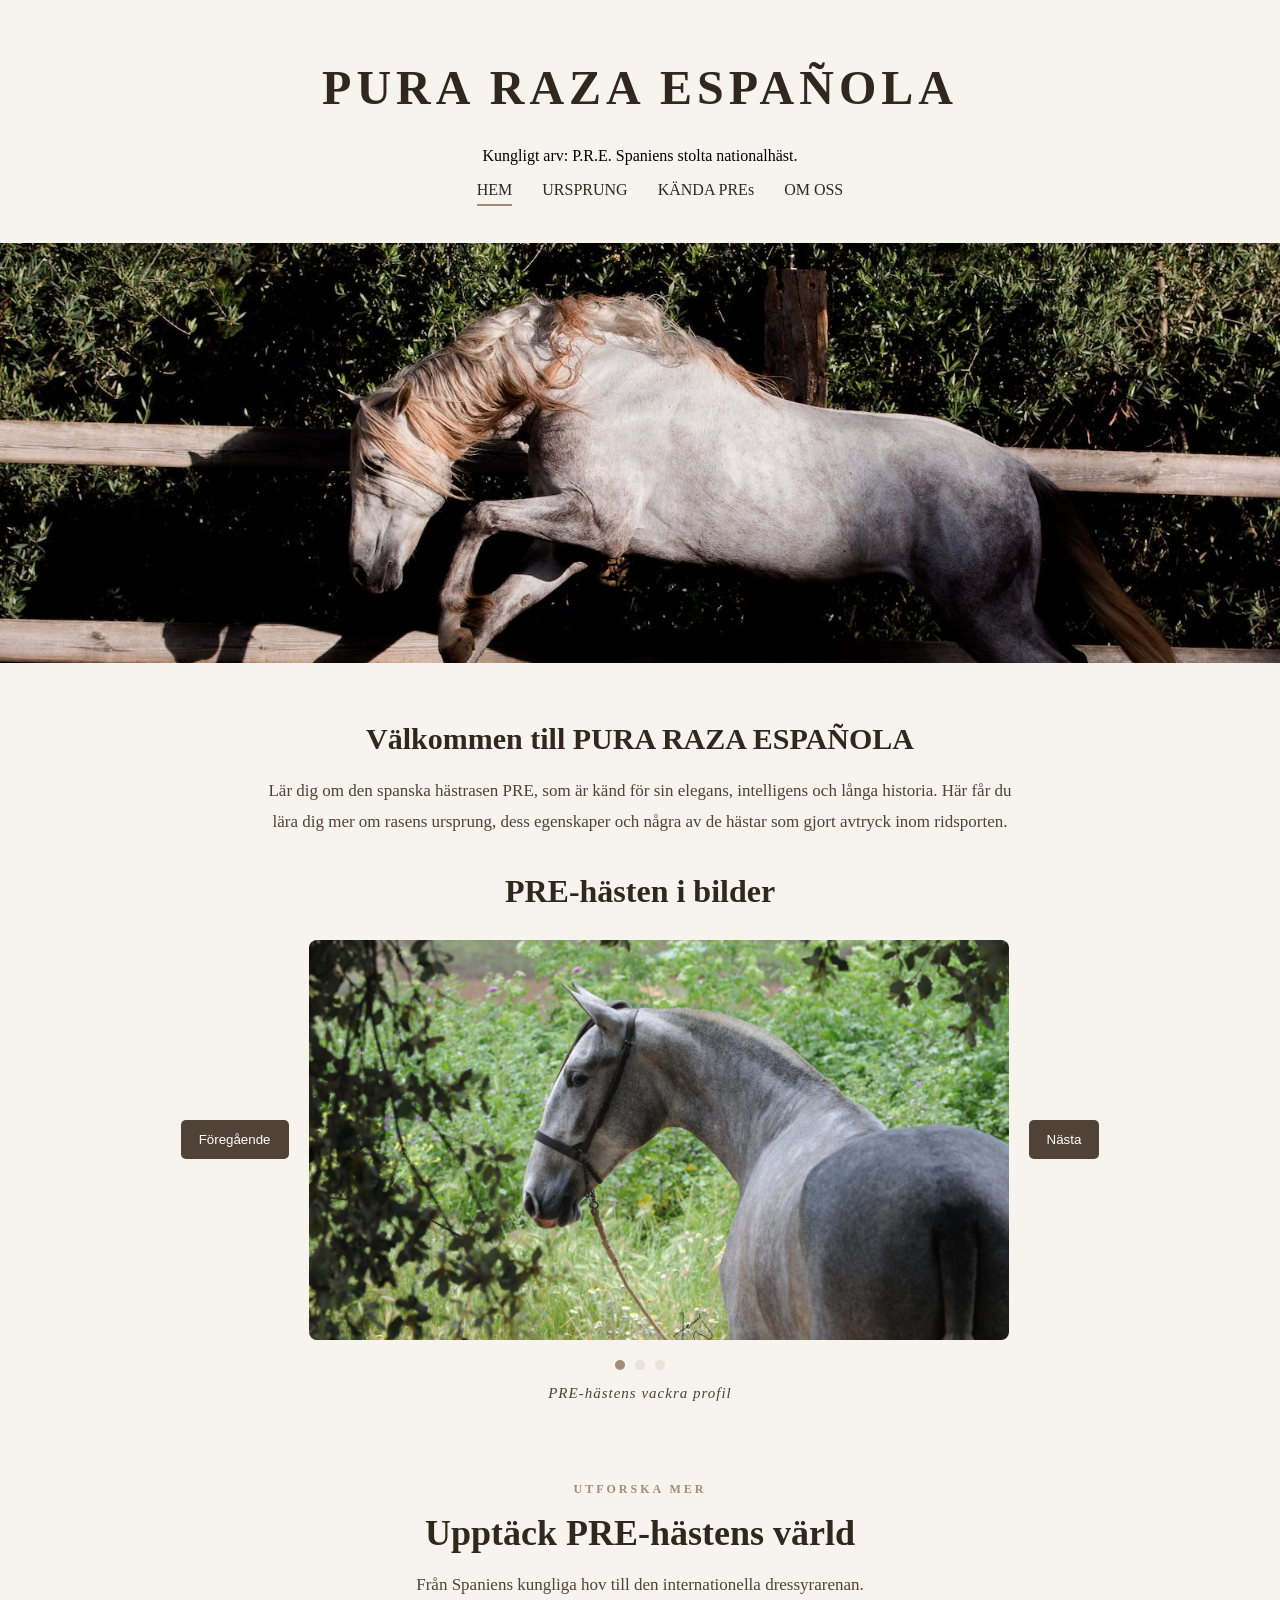
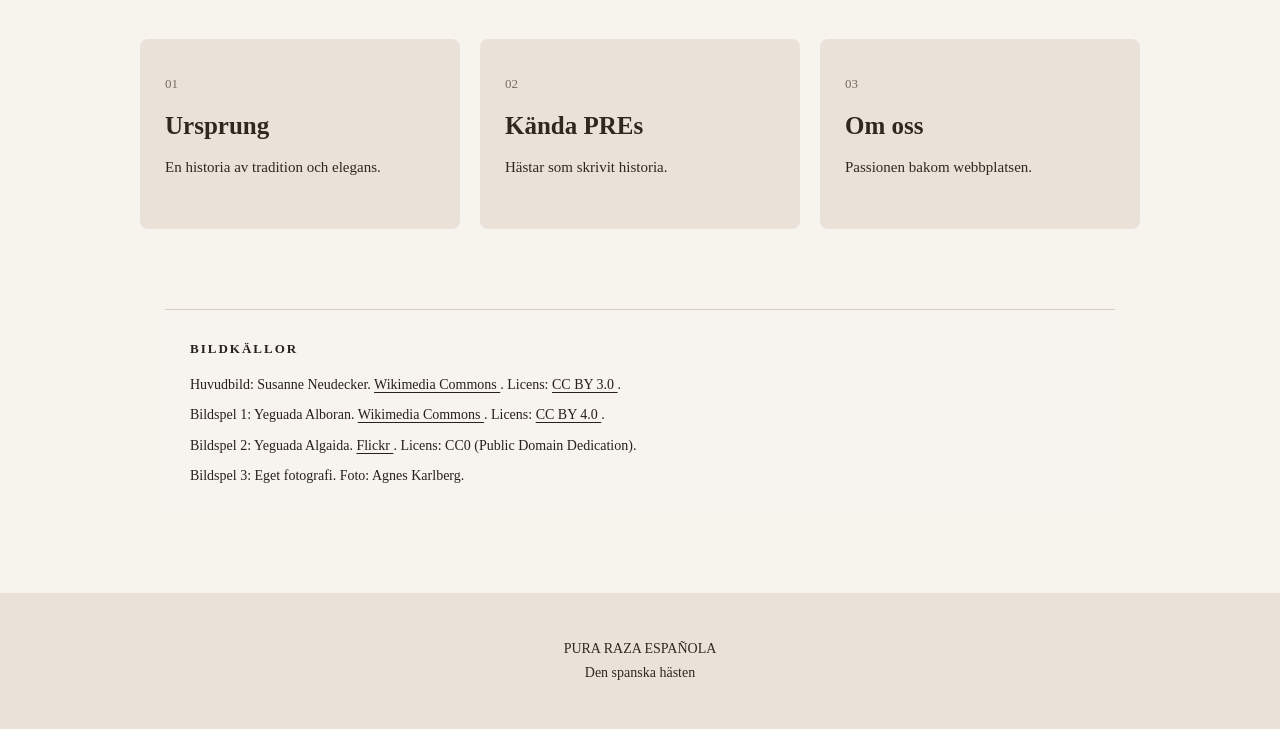
==== index.html @ 4b8ee912 "Add files via upload" ====
<!DOCTYPE html>
<html lang="sv">
<head>
    <meta charset="UTF-8">
    <meta name="viewport" content="width=device-width, initial-scale=1.0">
    <title>PRE-hästen | Pura Raza Española</title>
    <link rel="icon" type="image/png" href="favicon.png?v=2">
    <link rel="stylesheet" href="style.css">
</head>
<body>
    <!-- Sidhuvudet innehåller webbplatsens titel och navigationsmeny.
     Menyn gör det möjligt att växla mellan webbplatsens fyra sidor. -->
    <header>
        <h1>PURA RAZA ESPAÑOLA</h1>
        <p>Kungligt arv: P.R.E. Spaniens stolta nationalhäst.</p>
        <nav aria-label="Huvudmeny">
           <ul>         
             <li><a href="index.html" aria-current="page">HEM</a></li>
             <li><a href="ursprung.html">URSPRUNG</a></li>
             <li><a href="kanda.html">KÄNDA PREs</a></li>
             <li><a href="omoss.html">OM OSS</a></li>

          </ul>
        </nav>
    </header>

    <main id="hem">
<img src="hemsida1.jpeg" alt="Ljusgrå PRE-häst med lång, böljande man som utför en upphöjd rörelse framför ett trästaket." class="hero-image">

<!-- Introduktionssektionen presenterar hästrasen PRE.
     Här får besökaren en överblick över webbplatsens innehåll. -->
       <section class="intro">
    <h2>Välkommen till PURA RAZA ESPAÑOLA</h2>
    <p>
        Lär dig om den spanska hästrasen PRE, som är känd för sin elegans,
        intelligens och långa historia. Här får du lära dig mer om
        rasens ursprung, dess egenskaper och några av de hästar
        som gjort avtryck inom ridsporten.
    </p>
</section>
<!-- Interaktivt bildspel där besökaren kan bläddra
     mellan tre bilder med hjälp av JavaScript.
     Knapparna har aria-label för ökad tillgänglighet. -->
<section class="gallery">
    <h2>PRE-hästen i bilder</h2>

    <div class="gallery-container">
       <button id="prev-image" type="button">
        Föregående
</button>

        <img id="gallery-image"
     src="Bildspel 3.jpg"
     alt="Grå PRE-häst med träns som blickar bakåt i en grönskande hage.">

        <button id="next-image" type="button">
    Nästa
</button>
    </div>


<div class="gallery-dots" aria-hidden="true">
        <span class="dot active"></span>
        <span class="dot"></span>
        <span class="dot"></span>
    </div>
    <p id="gallery-caption">PRE-hästens vackra profil</p>
</section>

<section class="upptack">
    <p class="upptack-etikett">UTFORSKA MER</p>
    <h2>Upptäck PRE-hästens värld</h2>
    <p class="upptack-intro">
        Från Spaniens kungliga hov till den internationella dressyrarenan.
    </p>

    <div class="upptack-grid">
        <a href="ursprung.html" class="upptack-kort">
            <span>01</span>
            <h3>Ursprung</h3>
            <p>En historia av tradition och elegans.</p>
        </a>

        <a href="kanda.html" class="upptack-kort">
            <span>02</span>
            <h3>Kända PREs</h3>
            <p>Hästar som skrivit historia.</p>
        </a>

        <a href="omoss.html" class="upptack-kort">
            <span>03</span>
            <h3>Om oss</h3>
            <p>Passionen bakom webbplatsen.</p>
        </a>
    </div>
</section>


<section class="bildkallor">
    <h2>Bildkällor</h2>

    <p>
        Huvudbild: Susanne Neudecker.
        <a href="https://commons.wikimedia.org/wiki/File:Img1780_Pre5_(205636117).jpeg"
           target="_blank" rel="noopener noreferrer">
            Wikimedia Commons
        </a>.
        Licens:
        <a href="https://creativecommons.org/licenses/by/3.0/"
           target="_blank" rel="noopener noreferrer">
            CC BY 3.0
        </a>.
    </p>

    <p>
        Bildspel 1: Yeguada Alboran.
        <a href="https://commons.wikimedia.org/wiki/File:POTRA_PURA_RAZA_ESPA%C3%91OLA.JPG"
           target="_blank" rel="noopener noreferrer">
            Wikimedia Commons
        </a>.
        Licens:
        <a href="https://creativecommons.org/licenses/by/4.0/"
           target="_blank" rel="noopener noreferrer">
            CC BY 4.0
        </a>.
    </p>

    <p>
        Bildspel 2: Yeguada Algaida.
        <a href="https://www.flickr.com/photos/130419652@N02/20101907582"
           target="_blank" rel="noopener noreferrer">
            Flickr
        </a>.
        Licens: CC0 (Public Domain Dedication).
    </p>

    <p>
        Bildspel 3: Eget fotografi.
        Foto: Agnes Karlberg.
    </p>
</section>


</main>
  
<footer>
    <p>PURA RAZA ESPAÑOLA</p>
    <p>Den spanska hästen</p>
</footer>
<script src="script.js" defer></script>
</body>
</html>
---- style.css ----
/* Gemensam stilmall för webbplatsens fyra HTML-sidor.
   Färger, typografi och layout är valda för att skapa
   en enhetlig design inspirerad av PRE-hästens historia
   och eleganta uttryck. */
   /* Navigationsmenyn använder Flexbox för att placera
   länkarna horisontellt och centrera dem.
   Gap skapar jämna mellanrum mellan länkarna. */
nav ul{
        list-style: none;
         display: flex;
         justify-content: center;
         gap: 30px;
    }
  
body {
    margin: 0;
    background-color: #F7F3ED;
}
/* Sidhuvudet har en ljus bakgrund och centrerad text
   för att skapa ett stilrent och enhetligt uttryck.
   Padding ger luft runt rubriken och navigationsmenyn. */
header {
    text-align: center;
    padding: 28px 20px;
    background-color: #F7F3ED;
}
h1 {
    color: #30271F;
    font-size: clamp(30px, 4vw, 48px);
    letter-spacing: 5px;
}

nav a {
    color: #30271F;
    text-decoration: none;
    font-size: 16px;
    padding-bottom: 6px;
    border-bottom: 2px solid transparent;
    transition: border-color 0.3s ease;
}

nav a:hover,
nav a[aria-current="page"] {
    border-bottom-color: #A58B78;
}

nav a:focus-visible {
    outline: 2px solid #30271F;
    outline-offset: 5px;
}

/* Huvudbilden fyller hela sidans bredd.
   Object-fit gör att bilden beskärs utan att förvrängas,
   medan object-position bestämmer vilken del som syns. */
.hero-image {
    width: 100%;
    height: 420px;
    object-fit: cover;
    object-position: center 35%;
}
/* Introduktionen har en begränsad textbredd för att
   göra innehållet lättläst. Marginaler och padding
   skapar luft runt texten och ger en balanserad layout. */

.intro {
    max-width: 750px;
    margin: 55px auto 35px;
    padding: 0 25px;
    text-align: center;
}

.intro h2 {
    font-size: 30px;
    margin-bottom: 20px;
    color: #30271F;
}

.intro p {
    font-size: 17px;
    line-height: 1.8;
    color: #514238;
}


.article {
    max-width: 850px;
    margin: 35px auto;
    padding: 0 25px;
}
#omoss p {
    max-width: 720px;

}
.article h2 {
    font-size: 36px;
    color: #30271F;
    margin-bottom: 30px;
}

.article h3 {
    font-size: 25px;
    color: #30271F;
    margin-top: 40px;
}

.article p {
    font-size: 17px;
    line-height: 1.8;
    margin-bottom: 22px;
}
/* CSS Grid placerar artikelns innehåll i en kolumn.
   Gap skapar mellanrum mellan elementen. */
.article-grid {
    display: grid;
    grid-template-columns: 1fr;
    gap: 35px;
}


.article-image img {
    width: 100%;
    height: auto;
    object-fit: contain;
    border-radius: 8px;
    display: block;
}

/* Faktarutan lyfter fram viktig information med en
   avvikande bakgrundsfärg och en dekorativ vänsterkant.
   Padding skapar luft mellan texten och rutans kanter. */
.fact-box {
    background-color: #EAE2D8;
    border-left: 4px solid #A58B78;
    padding: 35px;
    margin-top: 50px;
    border-radius: 8px;
    box-shadow: 0 6px 20px rgba(48, 39, 31, 0.06);
}

.fact-box h3 {
    color: #30271F;
    font-size: 24px;
    margin-top: 0;
    margin-bottom: 20px;
}

.fact-box p {
    font-size: 16px;
    line-height: 1.6;
    margin-bottom: 10px;
}
/* Begränsar bildsektionens bredd och centrerar den
   för att hästbilderna ska få en balanserad placering
   tillsammans med artikeltexten. */
.horse-photo {
    max-width: 550px;
    margin: 30px auto;
}

.horse-photo img {
    width: 100%;
    height: 350px;
    object-fit: cover;
    border-radius: 6px;
    display: block;
}

.horse-photo figcaption {
    font-size: 13px;
    color: #786B60;
    margin-top: 10px;
    font-style: italic;
    text-align: center;
}
.decorative-line {
    width: 250px;
    height: 3px;
    background-color: #A58B78;
    margin: 25px 0 35px;
}
/* Sidfoten avslutar varje sida med en ljusare bakgrund.
   Centrerad text och extra marginal upptill skapar
   en tydlig visuell avslutning på innehållet. */
footer {
    text-align: center;
    padding: 40px 20px;
    margin-top: 80px;
    background-color: #EAE2D8;
    color: #30271F;
}

footer p {
    margin: 8px 0;
    font-size: 14px;
}
/* Responsiv design för skärmar som är högst 600px breda.
   Navigationsmenyn kan radbrytas och textstorlekar,
   bildhöjder och marginaler anpassas för mobilvisning. */

@media (max-width: 600px) {
    nav ul {
        flex-wrap: wrap;
        gap: 15px;
        padding: 0;
    }

    nav a {
        font-size: 14px;
        padding: 8px 4px;
    }

    h1 {
        font-size: 30px;
        letter-spacing: 2px;
    }

    .article {
        margin: 30px auto;
        padding: 0 18px;
    }

    .article h2 {
        font-size: 28px;
    }

    .article p {
        font-size: 16px;
        line-height: 1.7;
    }

    .article-image img {
        height: auto;
        object-position: 0% center;
    }

    .horse-photo img {
        width: 100%;
        height: auto;
        object-fit: contain;
        object-position: 30% center;
    }

    .fact-box {
        padding: 20px;
    }

    .hero-image {
        height: 280px;
    }
}
/* Knappen används för att visa och dölja extra fakta
   på sidan Ursprung. Färgen ändras vid hover för att
   ge besökaren visuell återkoppling. */
#fakta-knapp {
    display: block;
    width: 220px;
    margin: 30px auto;
    padding: 15px 25px;
    background-color: #30271F;
    color: white;
    border: none;
    border-radius: 5px;
    font-size: 16px;
    cursor: pointer;
    transition: background-color 0.3s;
}

#fakta-knapp:hover {
    background-color: #1e1914;
}
#fakta-knapp:focus-visible {
    outline: 3px solid #A58B78;
    outline-offset: 4px;
}
[hidden] {
    display: none !important;
}
/* Bildspelets layout är centrerad och har en begränsad bredd.
   Flexbox placerar bilden och navigationsknapparna bredvid varandra.
   Bilderna har en mjuk övergång när JavaScript byter bild. */
.gallery {
    max-width: 1000px;
    margin: 35px auto 70px;
    padding: 0 20px;
    text-align: center;
}

.gallery h2 {
    font-size: 32px;
    color: #30271F;
    margin-bottom: 30px;
}

.gallery-container {
    display: flex;
    align-items: center;
    justify-content: center;
    gap: 20px;
}

#gallery-image {
    width: 70%;
    height: 400px;
    object-fit: cover;
    border-radius: 8px;
    transition: opacity 0.3s ease;
    opacity: 1;
}

.gallery-container button {
    background-color: #514238;
    color: #FFFFFF;
    border: none;
    border-radius: 5px;
    padding: 12px 18px;
    cursor: pointer;
}

.gallery-container button:hover {
    background-color: #30271F;
}
.gallery-container button:focus-visible {
    outline: 3px solid #30271F;
    outline-offset: 4px;
}

.gallery-dots {
    display: flex;
    justify-content: center;
    gap: 10px;
    margin-top: 20px;
}

.dot {
    width: 10px;
    height: 10px;
    background-color: #EAE2D8;
    border-radius: 50%;
}

.dot.active {
    background-color: #A58B78;
}

@media (max-width: 600px) {
    .gallery-container {
        gap: 5px;
        width: 100%;
        box-sizing: border-box;
    }

    #gallery-image {
        width: 65%;
        min-width: 0;
        height: 230px;
    }

    .gallery-container button {
        padding: 8px 5px;
        font-size: 13px;
    }

    .gallery h2 {
        font-size: 24px;
    }
}

#gallery-caption {
    margin-top: 15px;
    font-size: 15px;
    font-style: italic;
    color: #514238;
    letter-spacing: 1px;
    text-align: center;
}
@media (max-width: 600px) {
    #ursprung .article-image img {
        object-position: left center;
    }
}
figcaption {
  font-size: 12px;
  color: #514238;;
  margin-top: 5px;
}

figcaption a {
  color: #514238;;
  text-decoration: underline;
}

.video-container {
    max-width: 650px;
    margin: 35px auto;
}

.video-container video {
    display: block;
    width: 100%;
    height: auto;
    border-radius: 12px;
}

/* Stilren källförteckning */

.bildkallor {
    max-width: 900px;
    margin: 45px auto 30px;
    padding: 20px 25px;
    background-color: #f7f3ee;
    border-top: 1px solid #d9cec2;
}

.bildkallor h2 {
    font-size: 13px;
    font-weight: 600;
    letter-spacing: 2px;
    text-transform: uppercase;
    color: #27201c;
    margin-bottom: 15px;
}

.bildkallor p {
    font-size: 14px;
    line-height: 1.8;
    color: #27201c;
    margin: 5px 0;
}

.bildkallor a {
    color: #27201c;
    text-decoration: underline;
    text-underline-offset: 3px;
}

.bildkallor a:hover {
    color: #27201c;
}

.bildkallor a:focus-visible {
    outline: 2px solid #27201c;
    outline-offset: 3px;
}



/* Bilder på Kända PRE-hästar */

.hast img {
    display: block;
    width: auto;
    max-width: 100%;
    height: auto;
    max-height: 420px;
    margin: 25px auto;
    border-radius: 8px;
}


/* Upptäck mer – länkar till webbplatsens undersidor */

.upptack {
    max-width: 1000px;
    margin: 80px auto;
    padding: 0 25px;
    text-align: center;
}

.upptack-etikett {
    font-size: 12px;
    letter-spacing: 3px;
    color: #A58B78;
    font-weight: bold;
}

.upptack h2 {
    font-size: 36px;
    color: #30271F;
    margin: 15px 0;
}

.upptack-intro {
    font-size: 17px;
    color: #514238;
    margin-bottom: 40px;
    line-height: 1.7;
}

.upptack-grid {
    display: grid;
    grid-template-columns: repeat(3, minmax(0, 1fr));    
    gap: 20px;
}

.upptack-kort {
    display: block;
    background-color: #EAE2D8;
    padding: 35px 25px;
    border-radius: 8px;
    text-align: left;
    text-decoration: none;
    color: #30271F;
    transition: transform 0.3s ease, background-color 0.3s ease;
}

.upptack-kort span {
    font-size: 13px;
    color: #786B60;
}

.upptack-kort h3 {
    font-size: 25px;
    margin: 20px 0 12px;
}

.upptack-kort p {
    font-size: 15px;
    line-height: 1.6;
}

.upptack-kort:hover {
    transform: translateY(-5px);
    background-color: #DDD1C4;
}

.upptack-kort:focus-visible {
    outline: 3px solid #A58B78;
    outline-offset: 4px;
}

/* Anpassning för mobilskärmar */

@media (max-width: 768px) {
        .upptack {
        margin: 50px auto;
        padding: 0 18px;
    }

    .upptack h2 {
        font-size: 28px;
    }

    .upptack-grid {
        grid-template-columns: 1fr;
        gap: 15px;
    }

    .upptack-kort {
        padding: 25px;
    }
}

/* Presentation av kända PRE-hästar */

.hast {
    padding: 35px 0;
    margin-bottom: 25px;
    border-bottom: 1px solid #D9CEC2;
}

.hast h3 {
    font-size: 30px;
    color: #30271F;
    margin-top: 0;
    margin-bottom: 20px;
}

.hast p {
    max-width: 700px;
    line-height: 1.8;
    color: #514238;
}
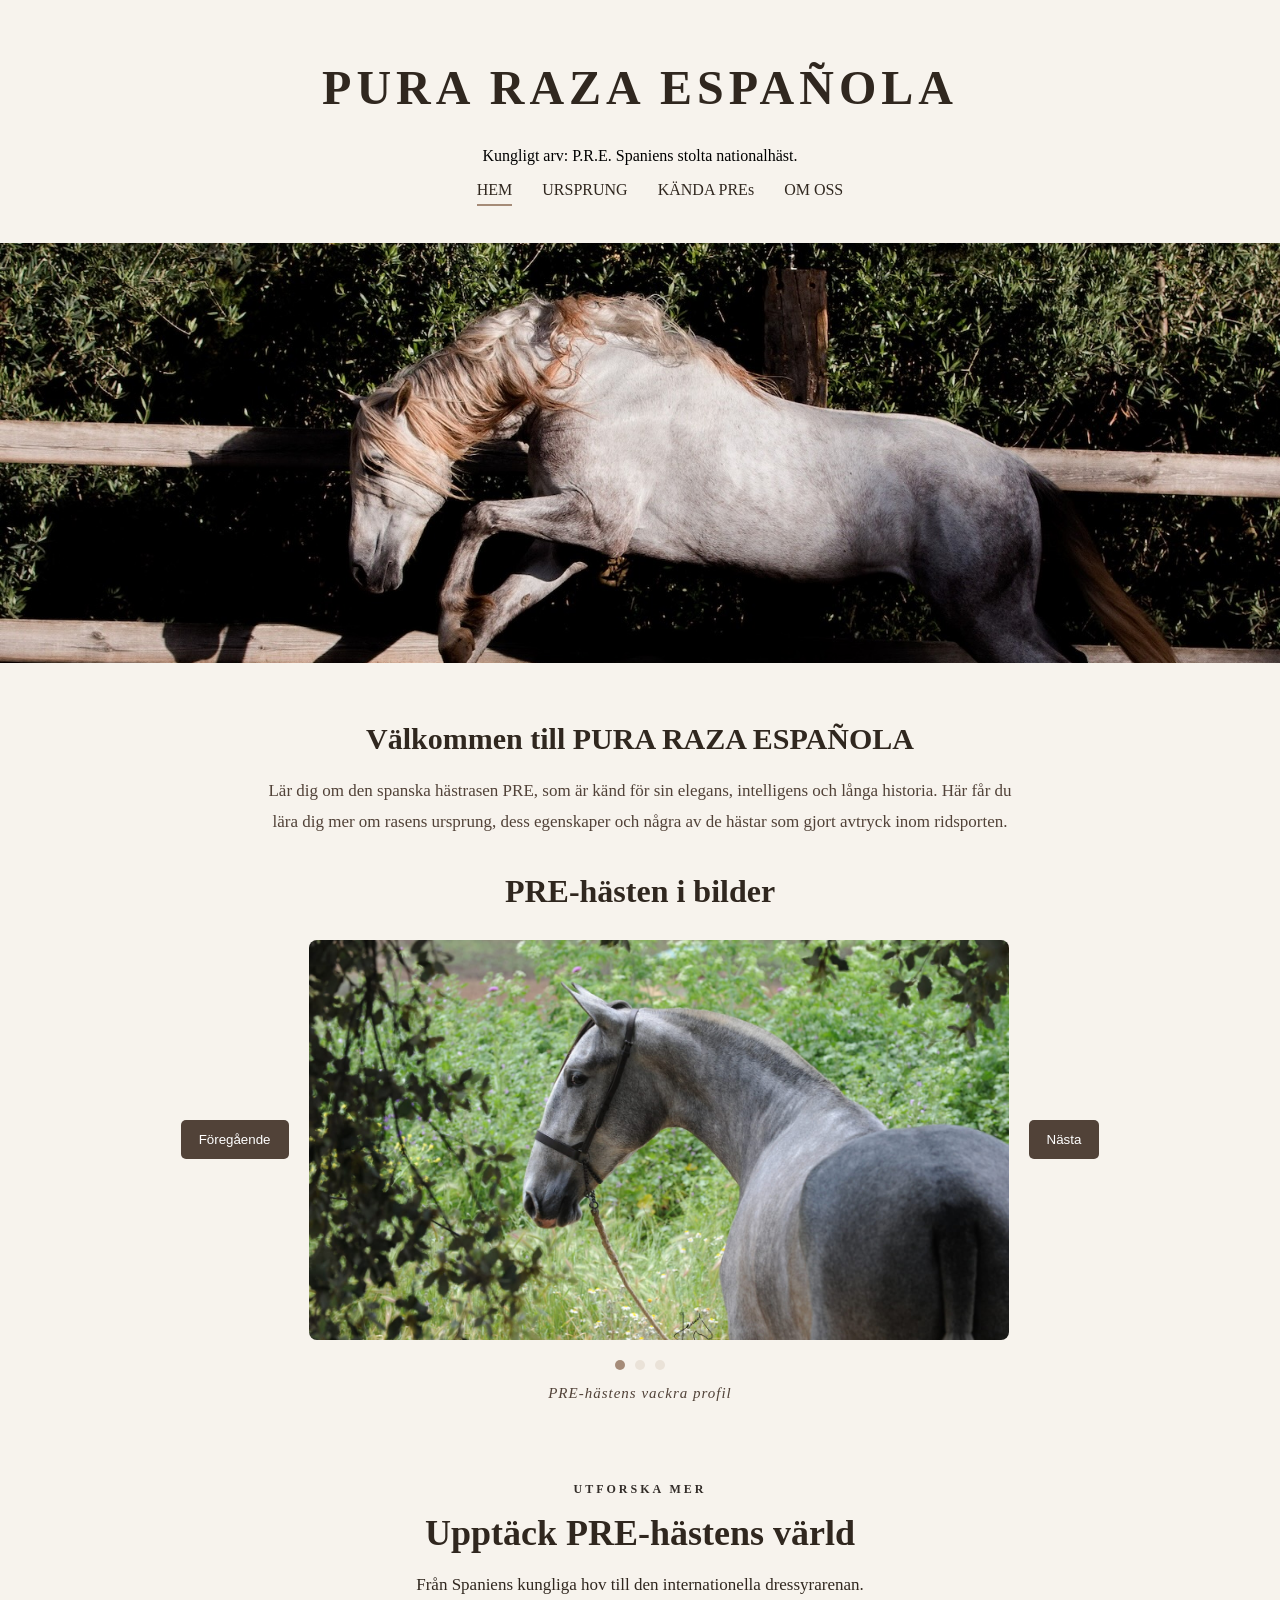
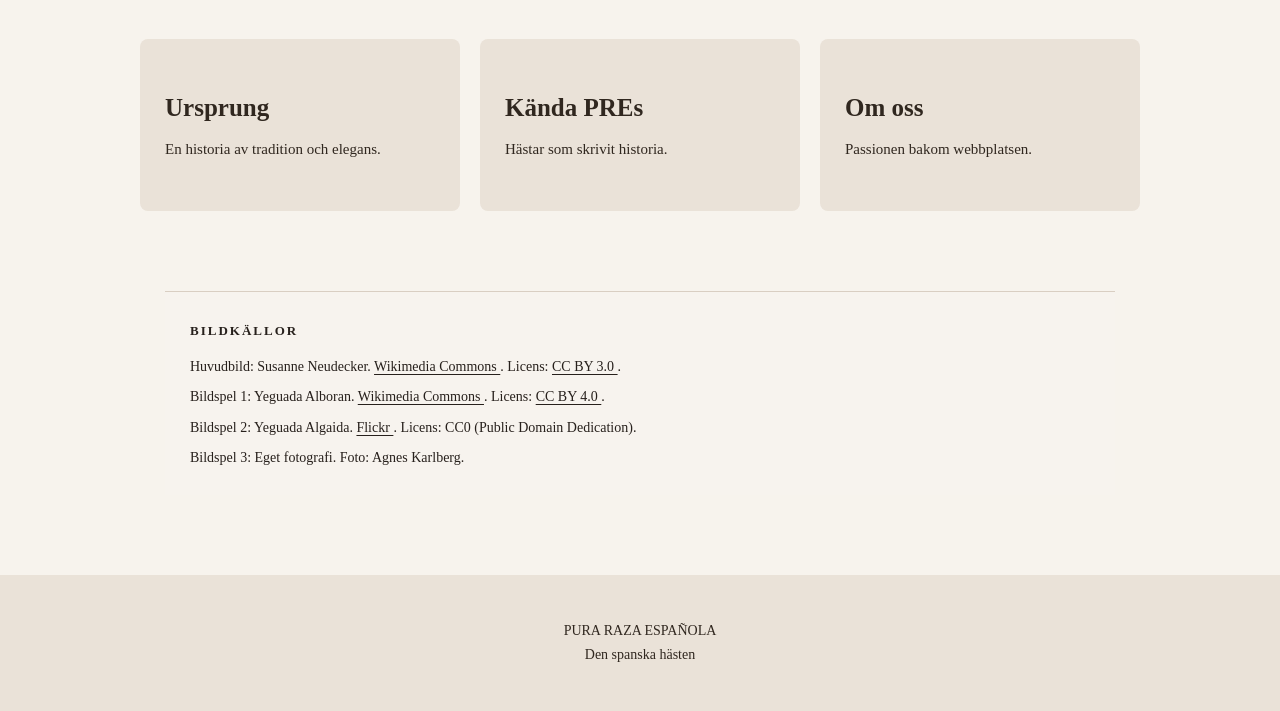
==== commit 1bec5739: "Add files via upload" ====
--- a/index.html
+++ b/index.html
@@ -76,19 +76,16 @@
 
     <div class="upptack-grid">
         <a href="ursprung.html" class="upptack-kort">
-            <span>01</span>
             <h3>Ursprung</h3>
             <p>En historia av tradition och elegans.</p>
         </a>
 
         <a href="kanda.html" class="upptack-kort">
-            <span>02</span>
             <h3>Kända PREs</h3>
             <p>Hästar som skrivit historia.</p>
         </a>
 
         <a href="omoss.html" class="upptack-kort">
-            <span>03</span>
             <h3>Om oss</h3>
             <p>Passionen bakom webbplatsen.</p>
         </a>
--- a/style.css
+++ b/style.css
@@ -469,7 +469,7 @@
 .upptack-etikett {
     font-size: 12px;
     letter-spacing: 3px;
-    color: #A58B78;
+    color: #332d29;
     font-weight: bold;
 }
 
@@ -481,7 +481,7 @@
 
 .upptack-intro {
     font-size: 17px;
-    color: #514238;
+    color: #30271F;
     margin-bottom: 40px;
     line-height: 1.7;
 }
@@ -505,7 +505,7 @@
 
 .upptack-kort span {
     font-size: 13px;
-    color: #786B60;
+    color: #332d29;
 }
 
 .upptack-kort h3 {
@@ -524,7 +524,7 @@
 }
 
 .upptack-kort:focus-visible {
-    outline: 3px solid #A58B78;
+    outline: 3px solid #332d29;
     outline-offset: 4px;
 }
 
